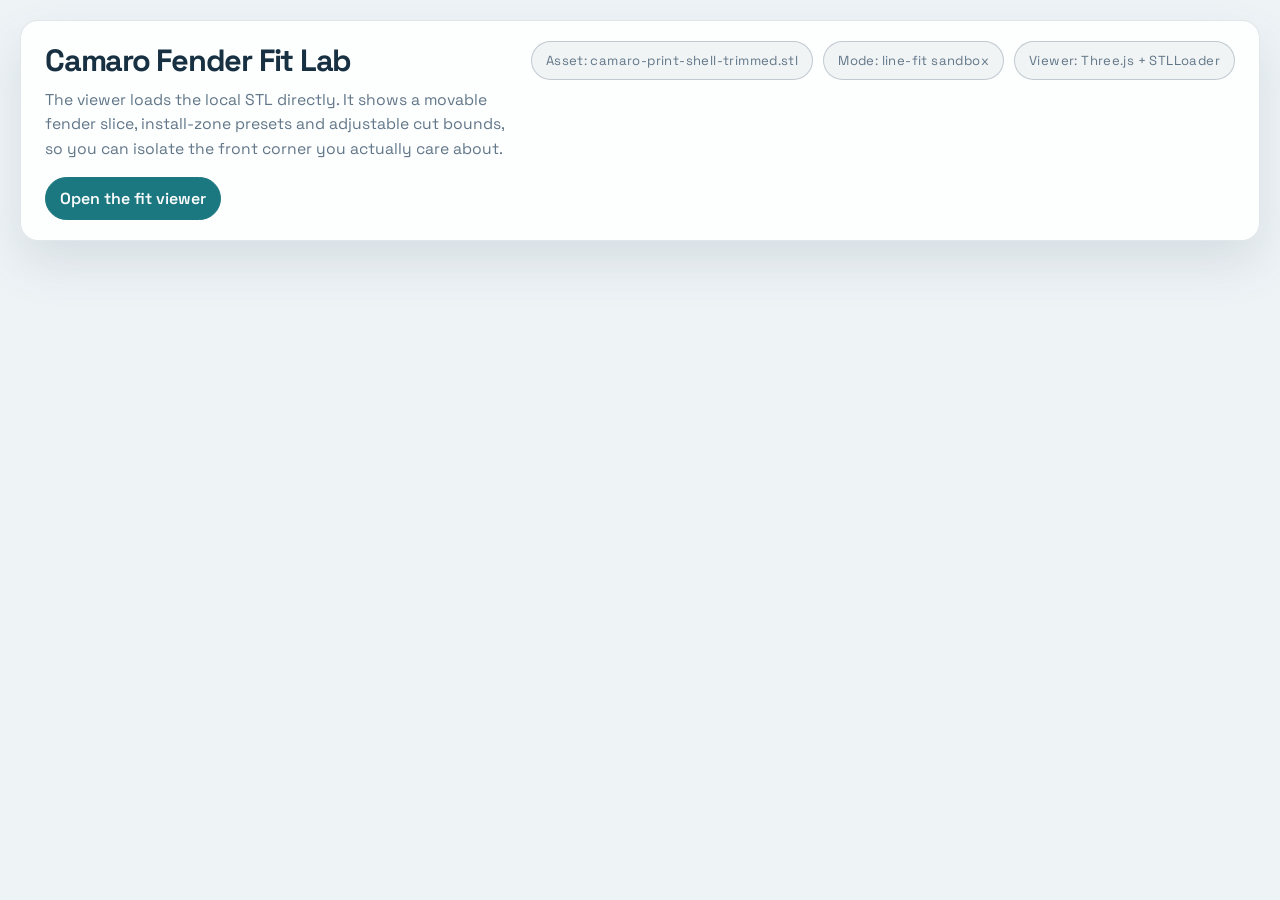
==== design-system/components/Hero/preview.html @ 1bdd901e "design-system: add design-system/ and cloud work folder Built 2026-10-18/19 from the local checkout." ====
<!-- @dsCard group="Landing" height=520 -->
<!doctype html>
<html lang="en">
<head>
<meta charset="UTF-8">
<meta name="viewport" content="width=device-width, initial-scale=1.0">
<title>Fender Fit Lab hero</title>
<link rel="preconnect" href="https://fonts.googleapis.com">
<link rel="preconnect" href="https://fonts.gstatic.com" crossorigin>
<link href="https://fonts.googleapis.com/css2?family=IBM+Plex+Mono:wght@400;500;600&family=Space+Grotesk:wght@400;500;600;700&display=swap" rel="stylesheet">
<link rel="stylesheet" href="../../tokens.css">
<style>
  html, body { margin: 0; }
  body {
    min-height: 100vh;
    padding: var(--space-20);
    background: var(--bg);
    color: var(--text);
    font-family: var(--font-sans);
    box-sizing: border-box;
  }
  *, *::before, *::after { box-sizing: border-box; }
  .panel {
    background: var(--panel);
    border: 1px solid var(--line);
    border-radius: var(--radius);
    box-shadow: var(--shadow);
  }
  .hero {
    width: 100%;
    min-width: 0;
    padding: var(--space-20) var(--space-24);
    display: flex;
    flex-wrap: wrap;
    justify-content: space-between;
    gap: var(--space-16);
    align-items: flex-start;
  }
  .hero-copy { flex: 1 1 420px; min-width: 0; }
  .hero h1 { margin: 0 0 var(--space-8); color: var(--text); font-size: clamp(1.5rem, 2.4vw, 2.45rem); }
  .hero p { margin: 0; max-width: 760px; color: var(--text-dim); }
  .hero-action {
    display: inline-block;
    margin-top: var(--space-16);
    padding: var(--space-10) var(--space-14);
    border: 1px solid var(--teal);
    border-radius: var(--radius-pill);
    background: var(--teal);
    color: var(--panel-strong);
    font-family: var(--font-sans);
    font-weight: 600;
    text-decoration: none;
  }
  .hero-action:hover { background: var(--teal-ink); border-color: var(--teal-ink); }
  .badge-stack {
    display: flex;
    flex-wrap: wrap;
    gap: var(--space-10);
    justify-content: flex-end;
  }
  .pill {
    border: 1px solid var(--line-strong);
    background: var(--panel-soft);
    border-radius: var(--radius-pill);
    padding: var(--space-10) var(--space-14);
    color: var(--text-dim);
    white-space: nowrap;
  }
  @media (max-width: 560px) {
    .hero-copy { flex-basis: 100%; }
    .hero h1 { overflow-wrap: anywhere; }
    .badge-stack { justify-content: flex-start; }
    .pill { white-space: normal; }
  }
</style>
</head>
<body>
  <header class="panel hero">
    <div class="hero-copy">
      <h1 class="display">Camaro Fender Fit Lab</h1>
      <p class="lead">
        The viewer loads the local STL directly.
        It shows a movable fender slice, install-zone presets and adjustable cut bounds, so you can isolate the front corner you actually care about.
      </p>
      <a class="hero-action" href="../../../index.html">Open the fit viewer</a>
    </div>
    <div class="badge-stack">
      <span class="pill">Asset: camaro-print-shell-trimmed.stl</span>
      <span class="pill">Mode: line-fit sandbox</span>
      <span class="pill">Viewer: Three.js + STLLoader</span>
    </div>
  </header>
</body>
</html>
---- design-system/tokens.css ----
/* Fender Fit Lab — generated from tokens.json */
:root, [data-theme="light"] {
  --bg: #eef3f6;
  --panel: rgba(255, 255, 255, 0.86);
  --panel-strong: rgba(255, 255, 255, 0.98);
  --panel-soft: rgba(25, 56, 84, 0.05);
  --line: rgba(25, 56, 84, 0.12);
  --line-strong: rgba(25, 56, 84, 0.22);
  --text: #173042;
  --text-dim: #617688;
  --accent: #d96f20;
  --accent-soft: rgba(217, 111, 32, 0.14);
  --teal: #1c7880;
  --teal-soft: rgba(28, 120, 128, 0.12);
  --danger: #b45e56;
  --danger-soft: rgba(180, 94, 86, 0.12);
  --accent-ink: #8f4815;
  --teal-ink: #165f66;
  --danger-ink: #8d4d47;
  --readout-ink: #355166;
  --shadow: 0 22px 48px rgba(72, 99, 122, 0.14);
  --shadow-readout: 0 12px 32px rgba(72, 99, 122, 0.12);
}
:root {
  --space-6: 6px;
  --space-8: 8px;
  --space-10: 10px;
  --space-12: 12px;
  --space-14: 14px;
  --space-16: 16px;
  --space-18: 18px;
  --space-20: 20px;
  --space-24: 24px;
  --radius: 18px;
  --radius-md: 16px;
  --radius-sm: 12px;
  --radius-xs: 14px;
  --radius-pill: 999px;
  --font-sans: "Space Grotesk", sans-serif;
  --font-mono: "IBM Plex Mono", monospace;
}
.display { font-family: var(--font-sans); font-size: 2.45rem; letter-spacing: -0.04em; }
.lead { font-family: var(--font-sans); font-size: 0.98rem; line-height: 1.55; }
.body { font-family: var(--font-sans); font-size: 0.92rem; line-height: 1.55; }
.step-title { font-family: var(--font-sans); font-size: 1rem; }
.label { font-family: var(--font-sans); font-size: 0.92rem; letter-spacing: 0.16em; text-transform: uppercase; }
.pill { font-family: var(--font-sans); font-size: 0.82rem; letter-spacing: 0.03em; }
.readout { font-family: var(--font-mono); font-size: 0.76rem; line-height: 1.55; }
.stat-value { font-family: var(--font-mono); font-size: 0.94rem; }
.slider-label { font-family: var(--font-mono); font-size: 0.84rem; }
.status { font-family: var(--font-mono); font-size: 0.8rem; }
.meta { font-family: var(--font-mono); font-size: 0.72rem; }
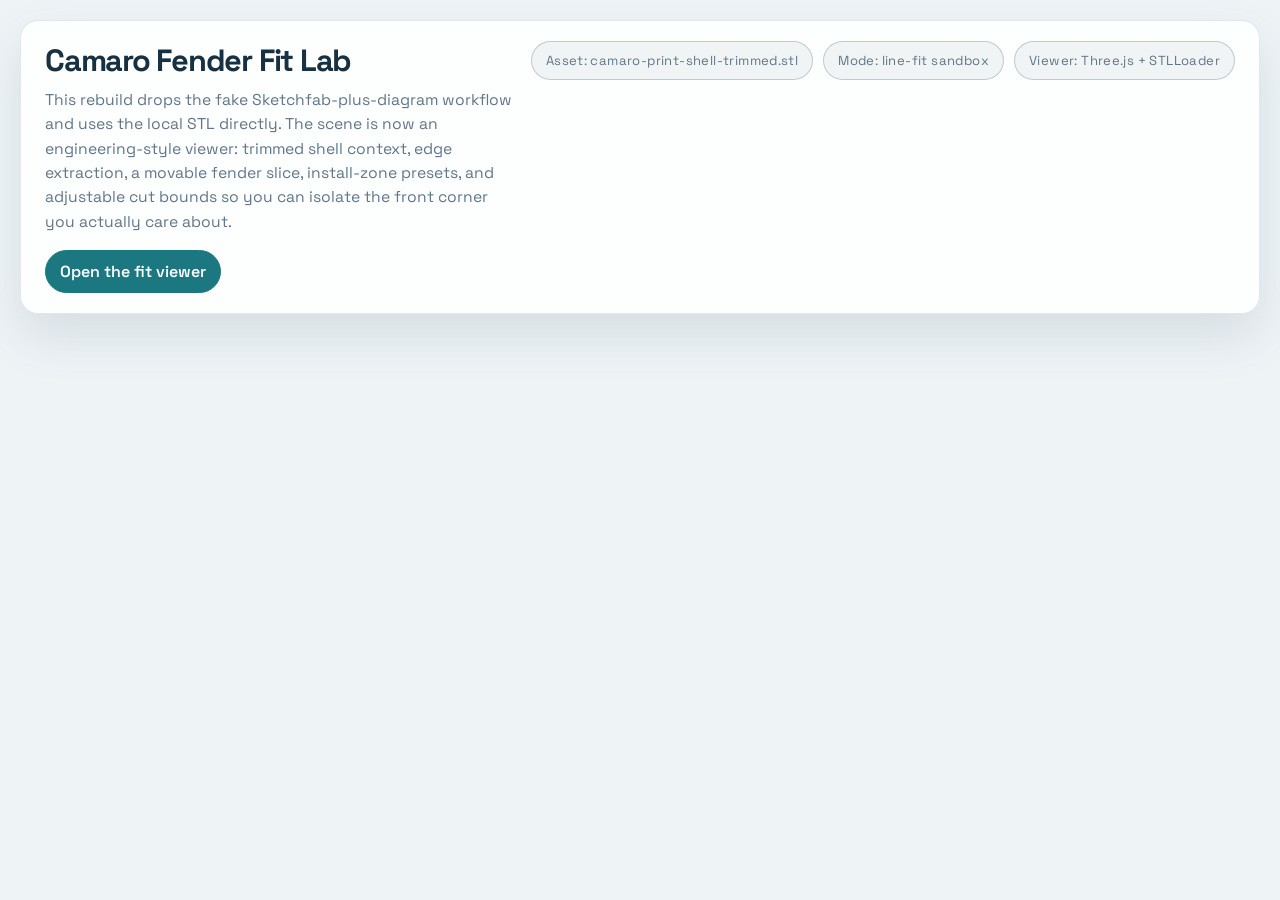
==== commit c6812ec6: "design-system: fix and verify (fixcar) Co-Authored-By: Claude Sonnet 5.5 <noreply@anthropic.com> Cla" ====
--- a/design-system/components/Hero/preview.html
+++ b/design-system/components/Hero/preview.html
@@ -79,8 +79,9 @@
     <div class="hero-copy">
       <h1 class="display">Camaro Fender Fit Lab</h1>
       <p class="lead">
-        The viewer loads the local STL directly.
-        It shows a movable fender slice, install-zone presets and adjustable cut bounds, so you can isolate the front corner you actually care about.
+        This rebuild drops the fake Sketchfab-plus-diagram workflow and uses the local STL directly.
+        The scene is now an engineering-style viewer: trimmed shell context, edge extraction, a movable fender slice,
+        install-zone presets, and adjustable cut bounds so you can isolate the front corner you actually care about.
       </p>
       <a class="hero-action" href="../../../index.html">Open the fit viewer</a>
     </div>
